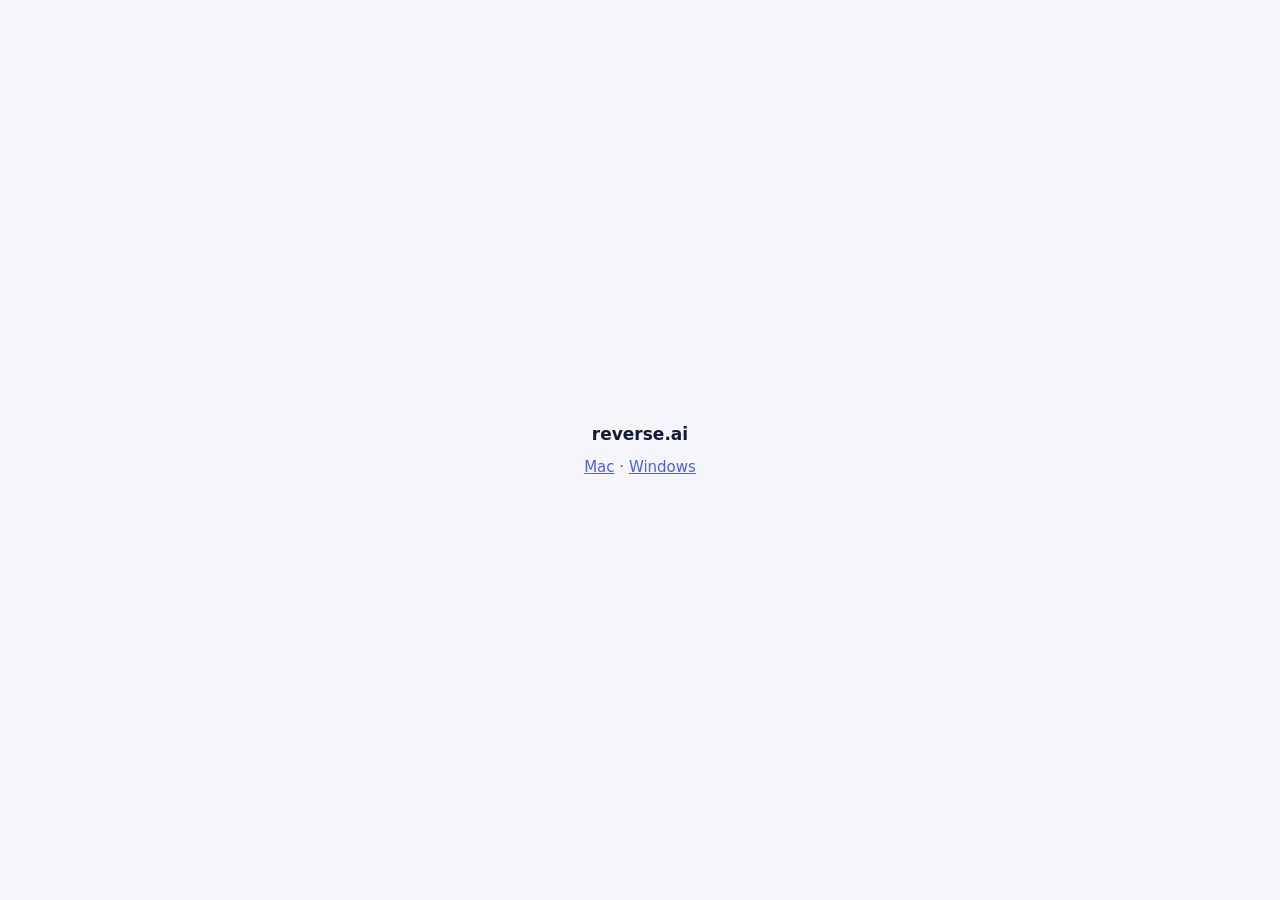
==== get/index.html @ 2b57607c "Add instant download link" ====
<!doctype html>
<html lang="he" dir="rtl">
<head>
<meta charset="utf-8">
<meta name="viewport" content="width=device-width, initial-scale=1">
<title>reverse.ai — download</title>
<meta property="og:title" content="reverse.ai — download (Mac / Windows)">
<meta property="og:description" content="Fixes Hebrew ⇄ English typed in the wrong keyboard. Free beta.">
<style>
:root { --bg: #f5f6fb; --ink: #141a38; --muted: #5d6380; --a: #4d5cfa; }
@media (prefers-color-scheme: dark) { :root { --bg: #0d0f1e; --ink: #eef0fb; --muted: #a2a7c4; --a: #7f8bff; } }
body { margin: 0; min-height: 100vh; display: grid; place-items: center; background: var(--bg); color: var(--ink);
  font: 17px/1.6 system-ui, -apple-system, "Segoe UI", sans-serif; text-align: center; padding: 16px; box-sizing: border-box; }
p { margin: 6px 0; }
.muted { color: var(--muted); font-size: 15px; }
a { color: var(--a); }
</style>
</head>
<body>
<div id="msg">
  <p><b>reverse.ai</b></p>
  <p class="muted"><a href="https://github.com/kazakov100/reverse-ai/releases/latest/download/reverse.ai-mac.dmg">Mac</a> · <a href="https://github.com/kazakov100/reverse-ai/releases/latest/download/reverse.ai-windows.zip">Windows</a></p>
</div>
<script>
(function () {
  var R = 'https://github.com/kazakov100/reverse-ai/releases/latest/download/';
  var ua = navigator.userAgent, touch = navigator.maxTouchPoints > 1;
  var os = /Windows/.test(ua) ? 'win'
         : (/iPhone|iPad|iPod|Android/.test(ua) || (/Macintosh/.test(ua) && touch)) ? 'phone'
         : /Macintosh|Mac OS X/.test(ua) ? 'mac' : 'other';
  var links = '<a href="' + R + 'reverse.ai-mac.dmg">Mac</a> · <a href="' + R + 'reverse.ai-windows.zip">Windows</a>';
  var msg = document.getElementById('msg');
  if (os === 'phone') {
    msg.innerHTML = '<p><b>reverse.ai</b></p><p>פתחו את הקישור במחשב (מק או ווינדוס)</p><p class="muted">Open this link on your computer (Mac or Windows)</p>';
    return;
  }
  if (os === 'mac' || os === 'win') {
    var mac = os === 'mac';
    location.href = R + (mac ? 'reverse.ai-mac.dmg' : 'reverse.ai-windows.zip');
    msg.innerHTML = '<p><b>reverse.ai</b> — ' + (mac ? 'ההורדה למק התחילה' : 'ההורדה לווינדוס התחילה') + '</p>' +
      '<p class="muted">' + (mac ? 'Downloading for Mac…' : 'Downloading for Windows…') + '</p>' +
      '<p class="muted">לא התחיל? / Didn’t start? ' + links + '</p>';
    return;
  }
  msg.innerHTML = '<p><b>reverse.ai</b></p><p class="muted">' + links + '</p>';
})();
</script>
</body>
</html>
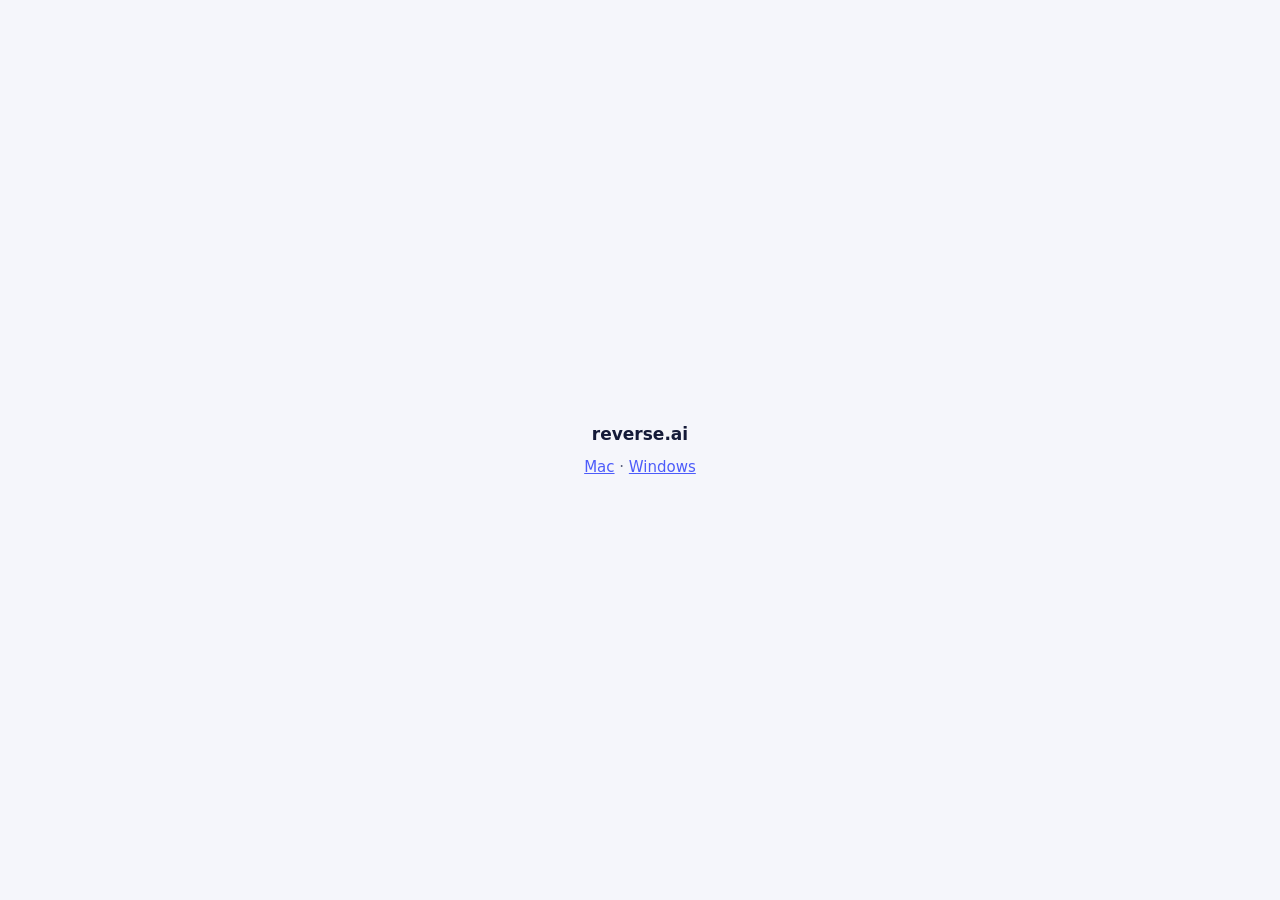
==== commit 24a97ce4: "Page for bilingual tech workers; four-app demo; Mac / Windows switch - English first, with a Hebrew " ====
--- a/get/index.html
+++ b/get/index.html
@@ -1,5 +1,5 @@
 <!doctype html>
-<html lang="he" dir="rtl">
+<html lang="en" dir="ltr">
 <head>
 <meta charset="utf-8">
 <meta name="viewport" content="width=device-width, initial-scale=1">
@@ -31,15 +31,15 @@
   var links = '<a href="' + R + 'reverse.ai-mac.dmg">Mac</a> · <a href="' + R + 'reverse.ai-windows.zip">Windows</a>';
   var msg = document.getElementById('msg');
   if (os === 'phone') {
-    msg.innerHTML = '<p><b>reverse.ai</b></p><p>פתחו את הקישור במחשב (מק או ווינדוס)</p><p class="muted">Open this link on your computer (Mac or Windows)</p>';
+    msg.innerHTML = '<p><b>reverse.ai</b></p><p>Open this link on your computer (Mac or Windows)</p><p class="muted">פתחו את הקישור במחשב (מק או ווינדוס)</p>';
     return;
   }
   if (os === 'mac' || os === 'win') {
     var mac = os === 'mac';
     location.href = R + (mac ? 'reverse.ai-mac.dmg' : 'reverse.ai-windows.zip');
-    msg.innerHTML = '<p><b>reverse.ai</b> — ' + (mac ? 'ההורדה למק התחילה' : 'ההורדה לווינדוס התחילה') + '</p>' +
-      '<p class="muted">' + (mac ? 'Downloading for Mac…' : 'Downloading for Windows…') + '</p>' +
-      '<p class="muted">לא התחיל? / Didn’t start? ' + links + '</p>';
+    msg.innerHTML = '<p><b>reverse.ai</b> — ' + (mac ? 'downloading for Mac…' : 'downloading for Windows…') + '</p>' +
+      '<p class="muted" dir="rtl">' + (mac ? 'ההורדה למק התחילה' : 'ההורדה לווינדוס התחילה') + '</p>' +
+      '<p class="muted">Didn’t start? ' + links + '</p>';
     return;
   }
   msg.innerHTML = '<p><b>reverse.ai</b></p><p class="muted">' + links + '</p>';
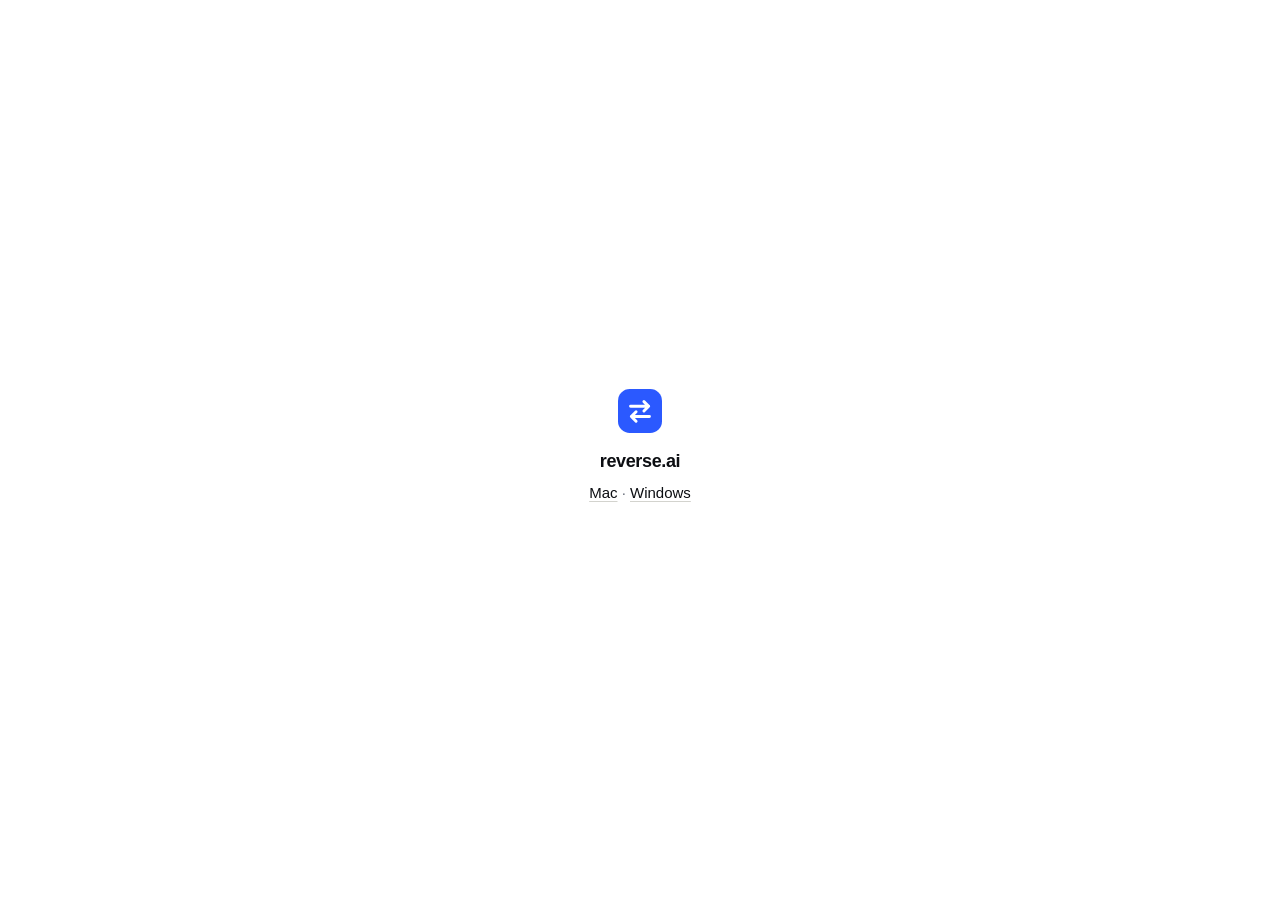
==== commit 2821ffe6: "Redesign; 0.1.11: six more languages listed as available - New look for all five pages (assets/site." ====
--- a/get/index.html
+++ b/get/index.html
@@ -6,21 +6,32 @@
 <title>reverse.ai — download</title>
 <meta property="og:title" content="reverse.ai — download (Mac / Windows)">
 <meta property="og:description" content="Fixes Hebrew ⇄ English typed in the wrong keyboard. Free beta.">
+<meta name="theme-color" content="#ffffff" media="(prefers-color-scheme: light)">
+<meta name="theme-color" content="#0b0c0f" media="(prefers-color-scheme: dark)">
+<link rel="icon" href="data:image/svg+xml,%3Csvg xmlns='http://www.w3.org/2000/svg' viewBox='0 0 28 28'%3E%3Crect width='28' height='28' rx='7.5' fill='%232b59ff'/%3E%3Cpath d='M8 11h11.5m0 0-3-3m3 3-3 3M20 17.5H8.5m0 0 3-3m-3 3 3 3' fill='none' stroke='%23fff' stroke-width='1.9' stroke-linecap='round' stroke-linejoin='round'/%3E%3C/svg%3E">
 <style>
-:root { --bg: #f5f6fb; --ink: #141a38; --muted: #5d6380; --a: #4d5cfa; }
-@media (prefers-color-scheme: dark) { :root { --bg: #0d0f1e; --ink: #eef0fb; --muted: #a2a7c4; --a: #7f8bff; } }
+/* self-contained so the redirect starts at once; colours and fonts are the values in /assets/site.css */
+:root { --bg: #ffffff; --ink: #0c0e12; --muted: #6a707c; --line2: #d3d3ce; --accent: #2b59ff;
+  --sans: -apple-system, BlinkMacSystemFont, "SF Pro Text", "Segoe UI Variable Text", "Segoe UI", Roboto, "Helvetica Neue", Arial, "Noto Sans Hebrew", sans-serif; }
+@media (prefers-color-scheme: dark) { :root { --bg: #0b0c0f; --ink: #f2f3f5; --muted: #8a8f9a; --line2: #30343c; --accent: #6f8cff; } }
 body { margin: 0; min-height: 100vh; display: grid; place-items: center; background: var(--bg); color: var(--ink);
-  font: 17px/1.6 system-ui, -apple-system, "Segoe UI", sans-serif; text-align: center; padding: 16px; box-sizing: border-box; }
+  font: 17px/1.6 var(--sans); -webkit-font-smoothing: antialiased; text-align: center; padding: 24px; box-sizing: border-box; }
+.mark { display: block; width: 44px; height: 44px; margin: 0 auto 14px; }
 p { margin: 6px 0; }
+b { font-weight: 600; font-size: 18px; letter-spacing: -.02em; }
 .muted { color: var(--muted); font-size: 15px; }
-a { color: var(--a); }
+a { color: var(--ink); text-decoration-color: var(--line2); text-underline-offset: 3px; text-decoration-thickness: 1px; }
+a:hover { text-decoration-color: currentColor; }
 </style>
 </head>
 <body>
-<div id="msg">
-  <p><b>reverse.ai</b></p>
-  <p class="muted"><a href="https://github.com/kazakov100/reverse-ai/releases/latest/download/reverse.ai-mac.dmg">Mac</a> · <a href="https://github.com/kazakov100/reverse-ai/releases/latest/download/reverse.ai-windows.zip">Windows</a></p>
-</div>
+<main>
+  <svg class="mark" viewBox="0 0 28 28" aria-hidden="true"><rect width="28" height="28" rx="7.5" fill="var(--accent)"/><path d="M8 11h11.5m0 0-3-3m3 3-3 3M20 17.5H8.5m0 0 3-3m-3 3 3 3" fill="none" stroke="#fff" stroke-width="1.9" stroke-linecap="round" stroke-linejoin="round"/></svg>
+  <div id="msg">
+    <p><b>reverse.ai</b></p>
+    <p class="muted"><a href="https://github.com/kazakov100/reverse-ai/releases/latest/download/reverse.ai-mac.dmg">Mac</a> · <a href="https://github.com/kazakov100/reverse-ai/releases/latest/download/reverse.ai-windows.zip">Windows</a></p>
+  </div>
+</main>
 <script>
 (function () {
   var R = 'https://github.com/kazakov100/reverse-ai/releases/latest/download/';
